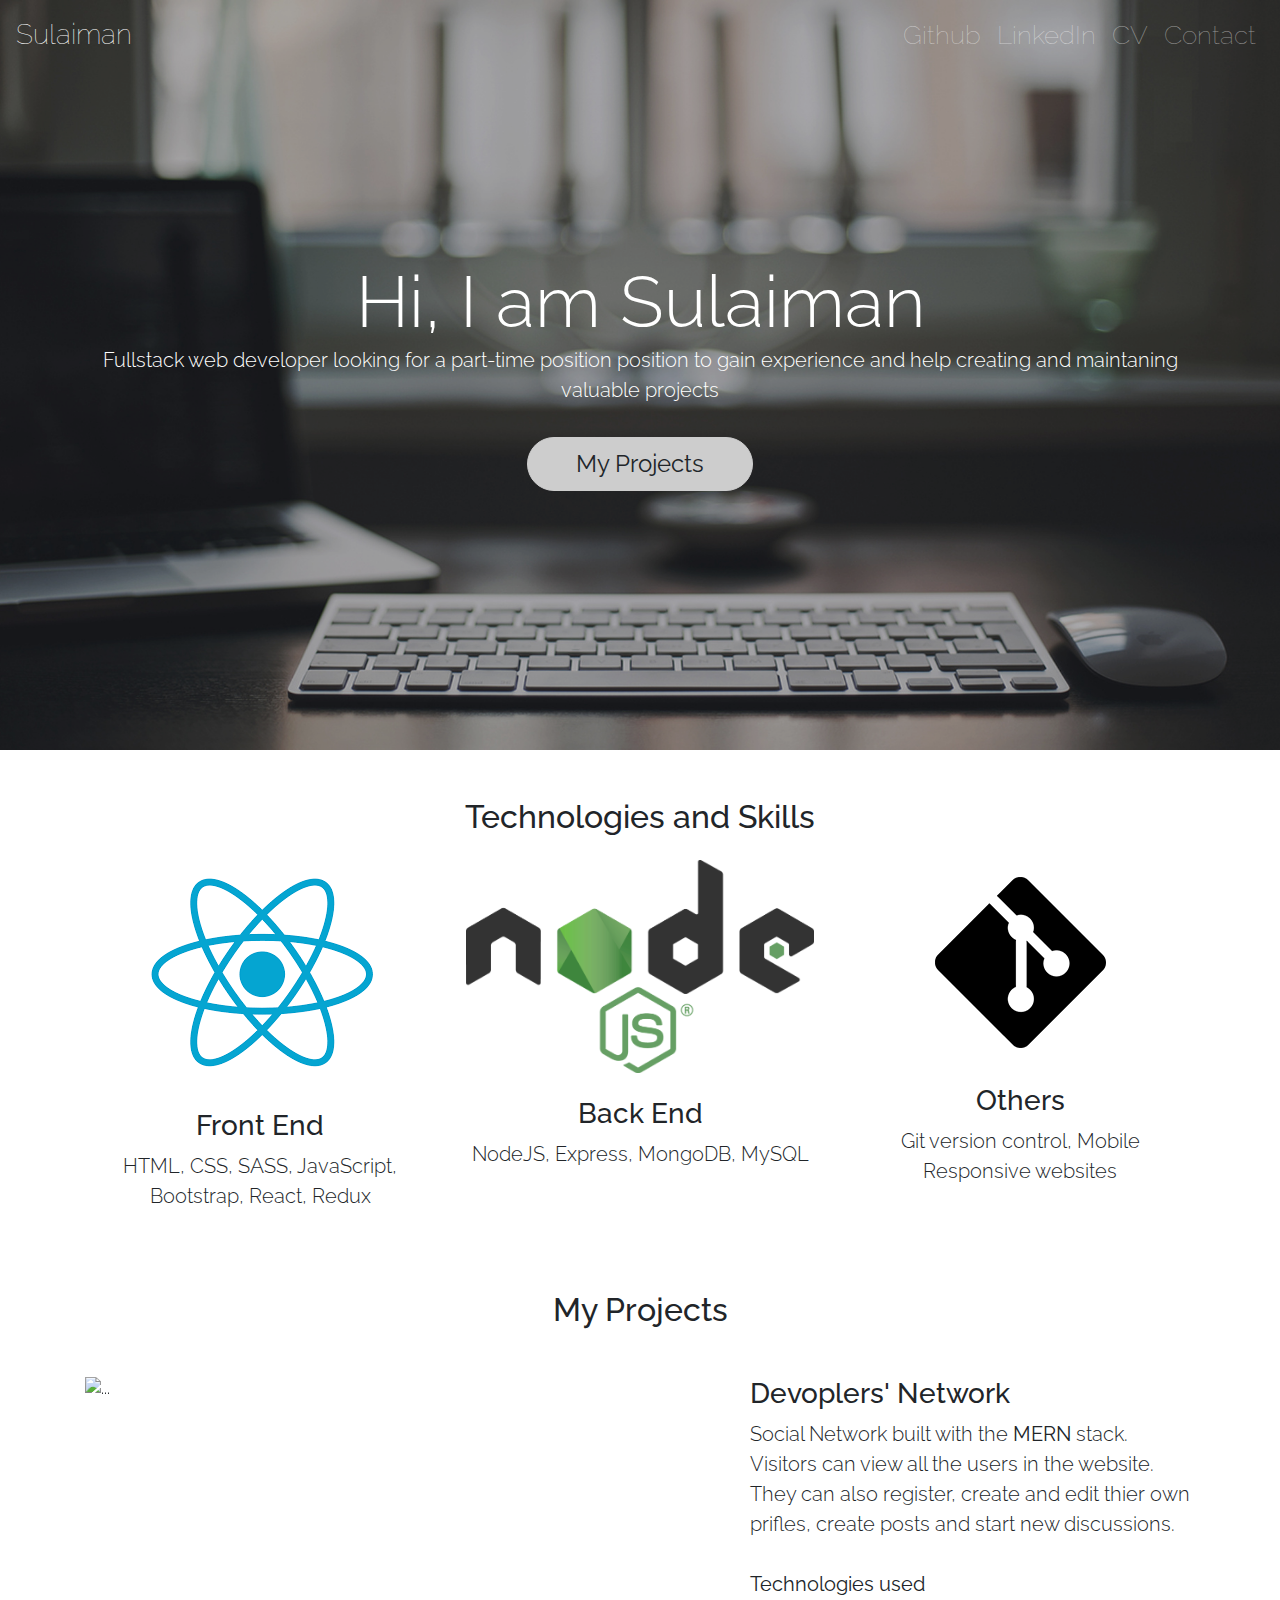
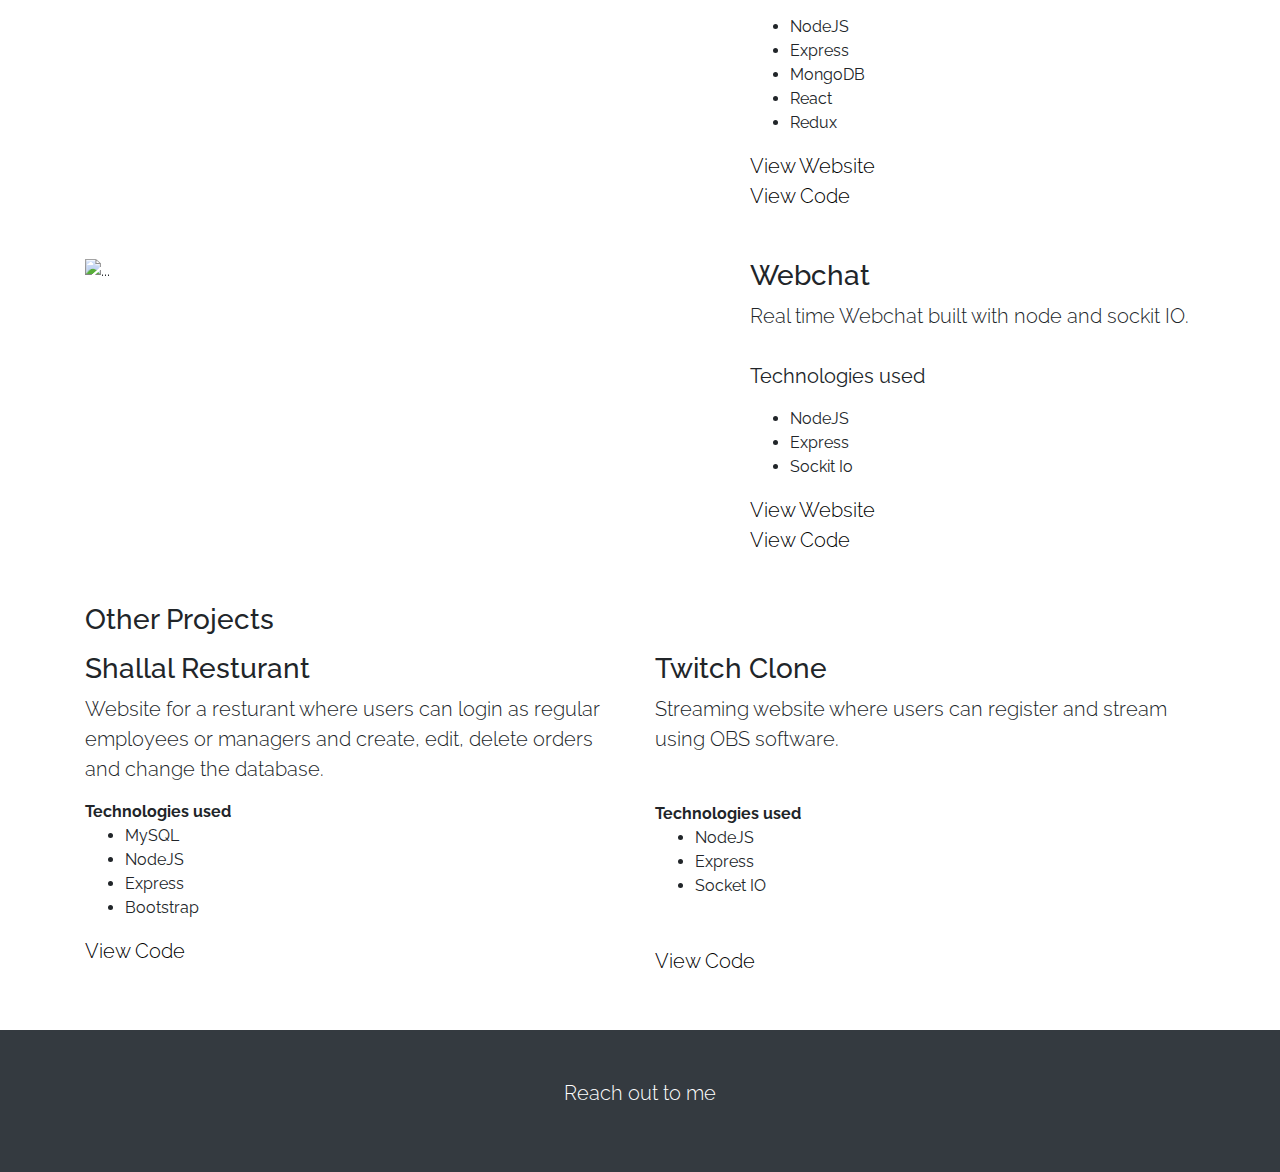
==== index.html @ b077a214 "Initial Commit" ====
<!DOCTYPE html>
<html lang="en">
<head>
    <meta charset="UTF-8">
    <meta name="viewport" content="width=device-width, initial-scale=1.0">
    <meta http-equiv="X-UA-Compatible" content="ie=edge">
    
    <link rel="stylesheet" href="https://use.fontawesome.com/releases/v5.0.13/css/all.css" integrity="sha384-DNOHZ68U8hZfKXOrtjWvjxusGo9WQnrNx2sqG0tfsghAvtVlRW3tvkXWZh58N9jp" crossorigin="anonymous">
    <link href="https://fonts.googleapis.com/css?family=Raleway:100,300,500,700" rel="stylesheet">
    <link href="https://fonts.googleapis.com/css?family=Questrial" rel="stylesheet">
    <link rel="stylesheet" href="css/bundle.css">
    <title>Sulaiman Portfolio</title>
</head>
<body>


    <div class="nav navbar navbar-expand-md navbar-dark">
        <a href="#" class="navbar-brand">
            <h3 class="mb-0">Sulaiman</h3>
        </a>
        <button class="navbar-toggler" type="button" data-toggle="collapse" data-target="#mainNavBar" aria-expanded="false" aria-label="Toggle navigation" >
            <span class="navbar-toggler-icon"></span>
        </button>
        <div class="collapse navbar-collapse" id="mainNavBar">
            <ul class="navbar-nav ml-auto">
                <li class="nav-item">
                    <a href="https://github.com/ASoulPro" target="_blank" class="nav-link">Github</a>
                </li>
                <li class="nav-item">
                    <a href="" target="_blank" class="nav-link">LinkedIn</a>
                </li>
                <li class="nav-item">
                    <a href="#explore" target="_blank" class="nav-link">CV</a>
                </li>
                <li class="nav-item">
                    <a href="mailto:A.Soul@protonmail.com" target="_blank" class="nav-link">Contact</a>
                    <!-- <a href="mailto:ASoul@protonmail.com" email class="fas fa-envelope "></a> -->
                </li>
            </ul>
        </div>
    </div>

    <section id="showcase" class="d-flex justify-content-center align-items-center">
            <div id="overlay"></div>
            <div class="container text-center text-white" id="header">
                <h3 class="display-3 mb-0">Hi, I am Sulaiman</h3>
                <p class="lead">Fullstack web developer looking for a part-time position position to gain experience and help creating and maintaning valuable projects</p>
                <a href="#Projects" id="book" class="btn btn-lg btn-primary px-5 mt-3" data-toggle="modal" data-target="#bookingModal">My Projects</a>
            </div>
    </section>

    <section id="icons" >
        <div class="container text-center my-5">
            <h2>Technologies and Skills</h2>
            <div class="row">
                <div class=" col-md-4 p-3">
                    <img src="./images/icons/fe.jpg" alt="" class="img-fluid d-none d-md-inline mb-4">
                    <h3>Front End</h3>
                    <p class="lead">HTML, CSS, SASS, JavaScript, Bootstrap, React, Redux</p>
                </div>
                <div class=" col-md-4 p-3">
                    <img src="./images/icons/node_js.png" alt="" class="img-fluid d-none d-md-inline mb-4">
                    <h3>Back End</h3>
                    <p class="lead">NodeJS, Express, MongoDB, MySQL</p>
                </div>
                <div class=" col-md-4 p-3">
                    <img src="./images/icons/other.png" alt="" class="img-fluid d-none d-md-inline mb-4">
                    <h3>Others</h3>
                    <p class="lead">Git version control, Mobile Responsive websites
                    </p>
                </div>
            </div>
        </div>
    </section>

    
        <section>
            <div class="container my-5">
                  <h2 id ="Projects" class="text-center my-5">My Projects</h2>
                    <div class="row">
                    <div class="col-lg-7 mb-3">
                        <div id="P1" class="carousel slide" data-ride="carousel">
                            <div class="carousel-inner">
                                <div class="carousel-item active">
                                <img src="./images/slider/1.png" class="d-block w-100" alt="...">
                                </div>
                                <div class="carousel-item">
                                <img src="./images/slider/11.png" class="d-block w-100" alt="...">
                                </div>
                                <div class="carousel-item">
                                <img src="./images/slider/111.png" class="d-block w-100" alt="...">
                                </div>
                        
                            </div>
                            <a class="carousel-control-prev" href="#P1" role="button" data-slide="prev">
                                <span class="carousel-control-prev-icon" aria-hidden="true"></span>
                                <span class="sr-only">Previous</span>
                            </a>
                            <a class="carousel-control-next" href="#P1" role="button" data-slide="next">
                                <span class="carousel-control-next-icon" aria-hidden="true"></span>
                                <span class="sr-only">Next</span>
                            </a>
                        </div>
                    </div>
                    <div class="col-lg-5">
                        <h3>Devoplers' Network</h3>
                        <p class="lead">Social Network built with the <strong>MERN</strong> stack.<br/>
                            Visitors can view all the users in the website. <br/> 
                            They can also register, create and edit thier own prifles, create posts
                            and start new discussions.
                            <br/>
                            <br/>
                            <strong>Technologies used</strong>
                            <ul>
                                <li>NodeJS</li>
                                <li>Express</li>
                                <li>MongoDB</li>
                                <li>React</li>
                                <li>Redux</li>
                            </ul>

                        </p>
                        <a class="text-secondary lead" href="https://thawing-sierra-23068.herokuapp.com">View Website <i class="fas fa-external-link-alt"></i></a><br/>
                        <a class="text-secondary lead" href="https://github.com/ASoulPro/DevNetwork">View Code <i class="fab fa-github"></i></a>
                    </div>
                </div>
            </div>
        </section>

        <section>
            <div class="container my-5">
                    <div class="row">
                    <div class="col-lg-7 mb-3">
                        <div id="P2" class="carousel slide" data-ride="carousel">
                            <div class="carousel-inner">
                                <div class="carousel-item active">
                                <img src="./images/slider/2.png" class="d-block w-100" alt="...">
                                </div>
                                <div class="carousel-item">
                                <img src="./images/slider/22.png" class="d-block w-100" alt="...">
                                </div>
                                <div class="carousel-item">
                                <img src="./images/slider/222.png" class="d-block w-100" alt="...">
                                </div>
                            </div>
                            <a class="carousel-control-prev" href="#P2" role="button" data-slide="prev">
                                <span class="carousel-control-prev-icon" aria-hidden="true"></span>
                                <span class="sr-only">Previous</span>
                            </a>
                            <a class="carousel-control-next" href="#P2" role="button" data-slide="next">
                                <span class="carousel-control-next-icon" aria-hidden="true"></span>
                                <span class="sr-only">Next</span>
                            </a>
                        </div>
                    </div>
                    <div class="col-lg-5">
                        <h3>Webchat</h3>
                        <p class="lead">Real time Webchat built with node and sockit IO.
                            <br/>
                            <br/>
                            <strong>Technologies used</strong>
                            <ul>
                                <li>NodeJS</li>
                                <li>Express</li>
                                <li>Sockit Io</li>
                            </ul>

                        </p>
                        <a class="text-secondary lead" href="https://asoul-node-chat-app.herokuapp.com">View Website <i class="fas fa-external-link-alt"></i></a><br/>
                        <a class="text-secondary lead" href="https://github.com/ASoulPro/node-chat-app">View Code <i class="fab fa-github"></i></a>                    </div>
                </div>
            </div>
        </section>

        <section>
            <div class="container my-5">
                <h3 class="my-3">Other Projects</h3>

                    <div class="row ">
                    <div class="col-lg-6 mb-3">
                        <h3>Shallal Resturant</h3>
                        <p class="lead"> Website for a resturant where users can login as regular employees or managers and create, edit, delete orders and change the database.<br/>
                    </p>
                    <div>
                        <strong>Technologies used</strong>
                     <ul>
                     <li>MySQL</li>
                     <li>NodeJS</li>
                     <li>Express</li>
                     <li>Bootstrap</li>
                     
                     
                 </ul>
                 </div>
                        <a class="text-secondary lead" href="https://github.com/ASoulPro/Shallal">View Code <i class="fab fa-github"></i></a>                    
                        
                    </div>
                    
                    <div class="col-lg-6">
                        <h3>Twitch Clone</h3>
                        <p class="lead">Streaming website where users can register and stream  using OBS software.
                        </p>
                        <div class="my-5">
                            <strong>Technologies used</strong>
                     <ul>

                         <li>NodeJS</li>
                         <li>Express</li>
                         <li>Socket IO</li>
                         
                         
                     </ul>
                     </div>
                     <a class="text-secondary lead" href="https://github.com/ASoulPro/TwitchClone">View Code <i class="fab fa-github"></i></a>                    </div>
                     </div>
                        
                </div>
            </div>
        </section>



        <section id="newsletter" class="bg-dark">
            <div class="container text-white text-center py-5">
                <p class="lead">Reach out to me</p>
                <a href="mailto:A.Soul@protonmail.com" email class="fas fa-envelope fa-3x"></a>
            </div>
        </section>

        <script src="https://code.jquery.com/jquery-3.4.1.slim.min.js" integrity="sha384-J6qa4849blE2+poT4WnyKhv5vZF5SrPo0iEjwBvKU7imGFAV0wwj1yYfoRSJoZ+n" crossorigin="anonymous"></script>
        <script src="https://cdn.jsdelivr.net/npm/popper.js@1.16.0/dist/umd/popper.min.js" integrity="sha384-Q6E9RHvbIyZFJoft+2mJbHaEWldlvI9IOYy5n3zV9zzTtmI3UksdQRVvoxMfooAo" crossorigin="anonymous"></script>
        <script src="https://stackpath.bootstrapcdn.com/bootstrap/4.4.1/js/bootstrap.min.js" integrity="sha384-wfSDF2E50Y2D1uUdj0O3uMBJnjuUD4Ih7YwaYd1iqfktj0Uod8GCExl3Og8ifwB6" crossorigin="anonymous"></script>
</body>
</html>
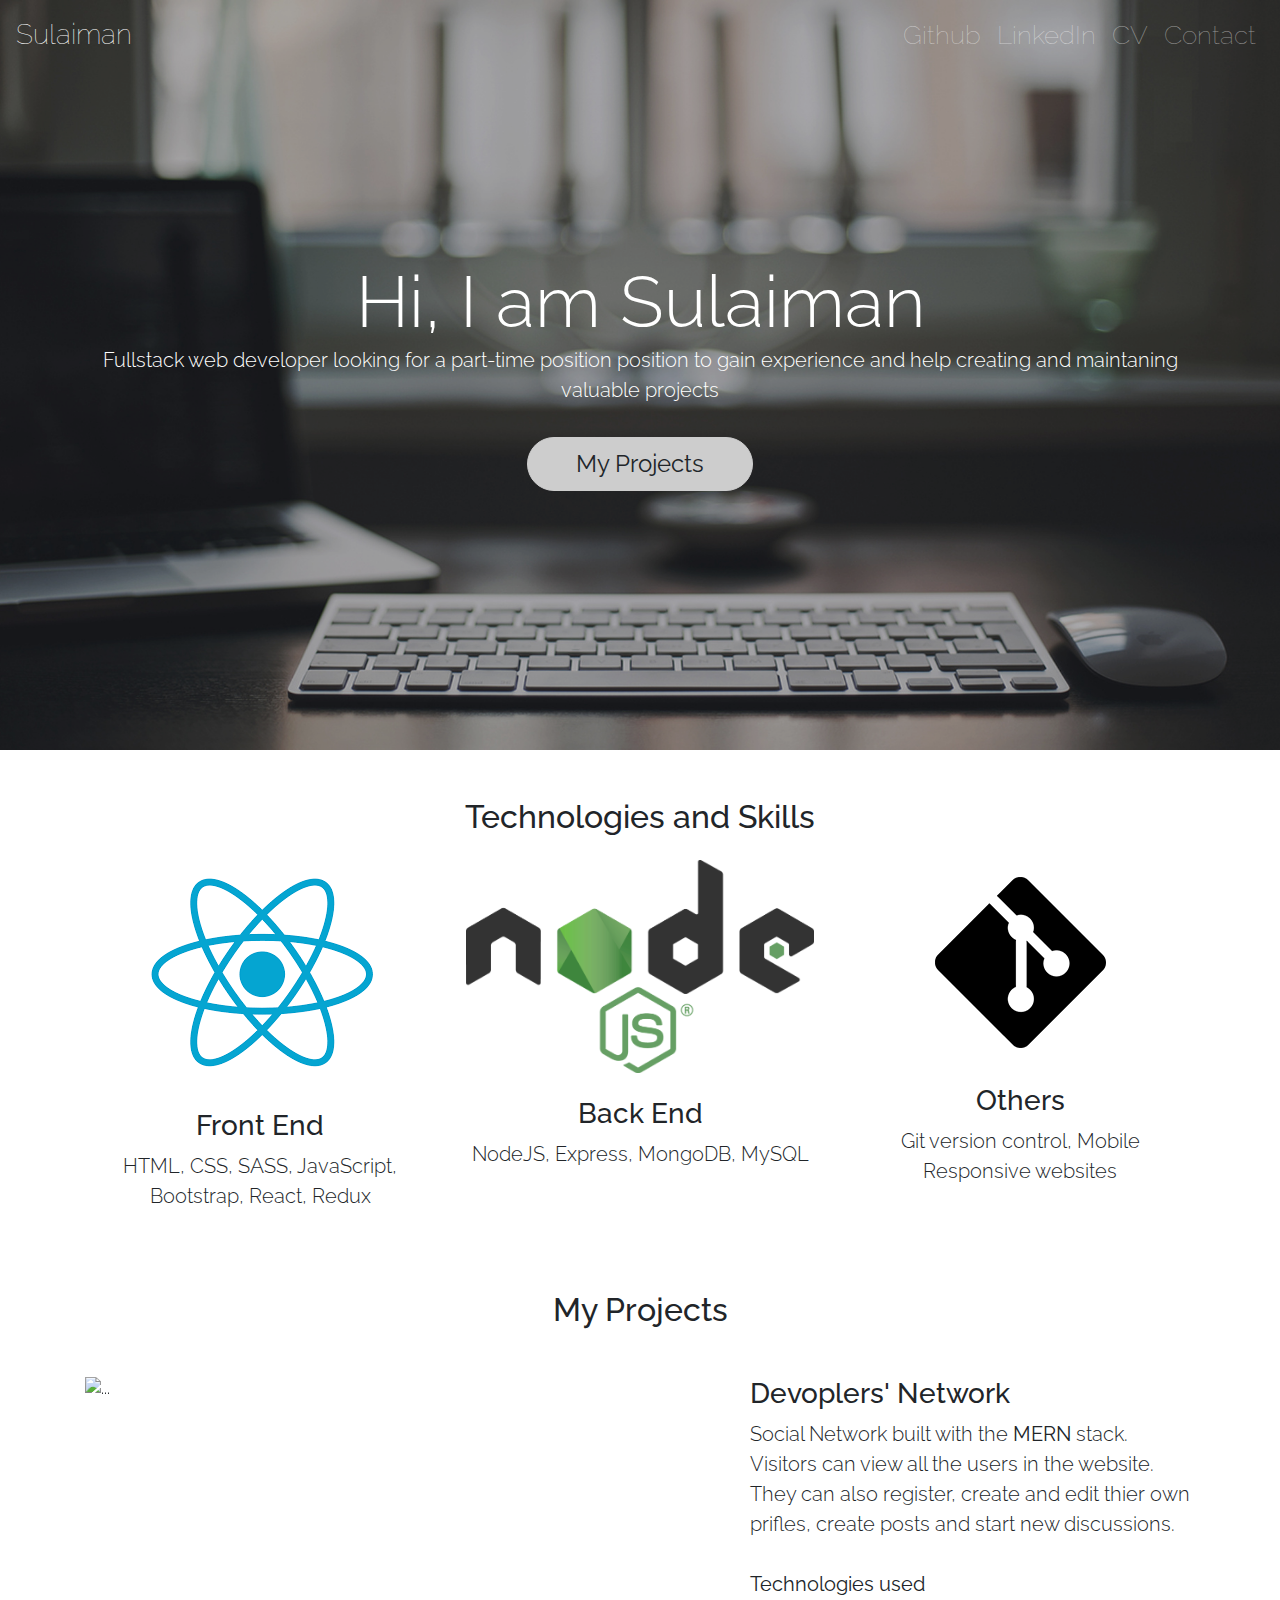
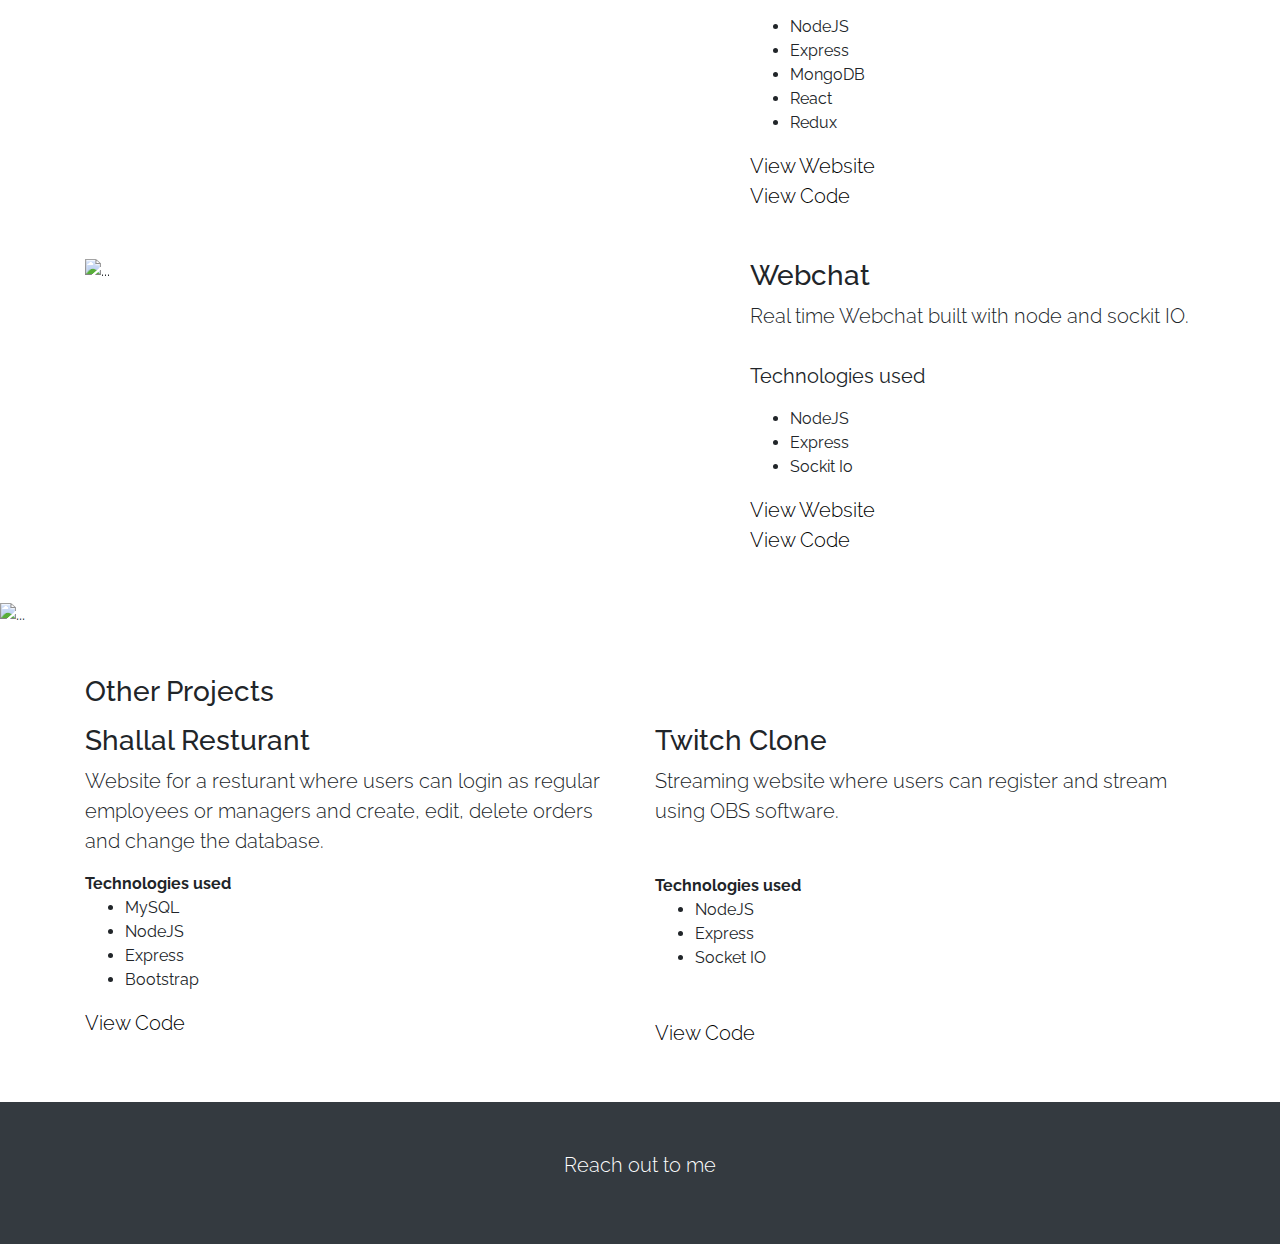
==== commit b19e568f: "test" ====
--- a/index.html
+++ b/index.html
@@ -171,7 +171,7 @@
                 </div>
             </div>
         </section>
-
+        <img src="./images/slider/1.png" class="d-block w-100" alt="...">
         <section>
             <div class="container my-5">
                 <h3 class="my-3">Other Projects</h3>
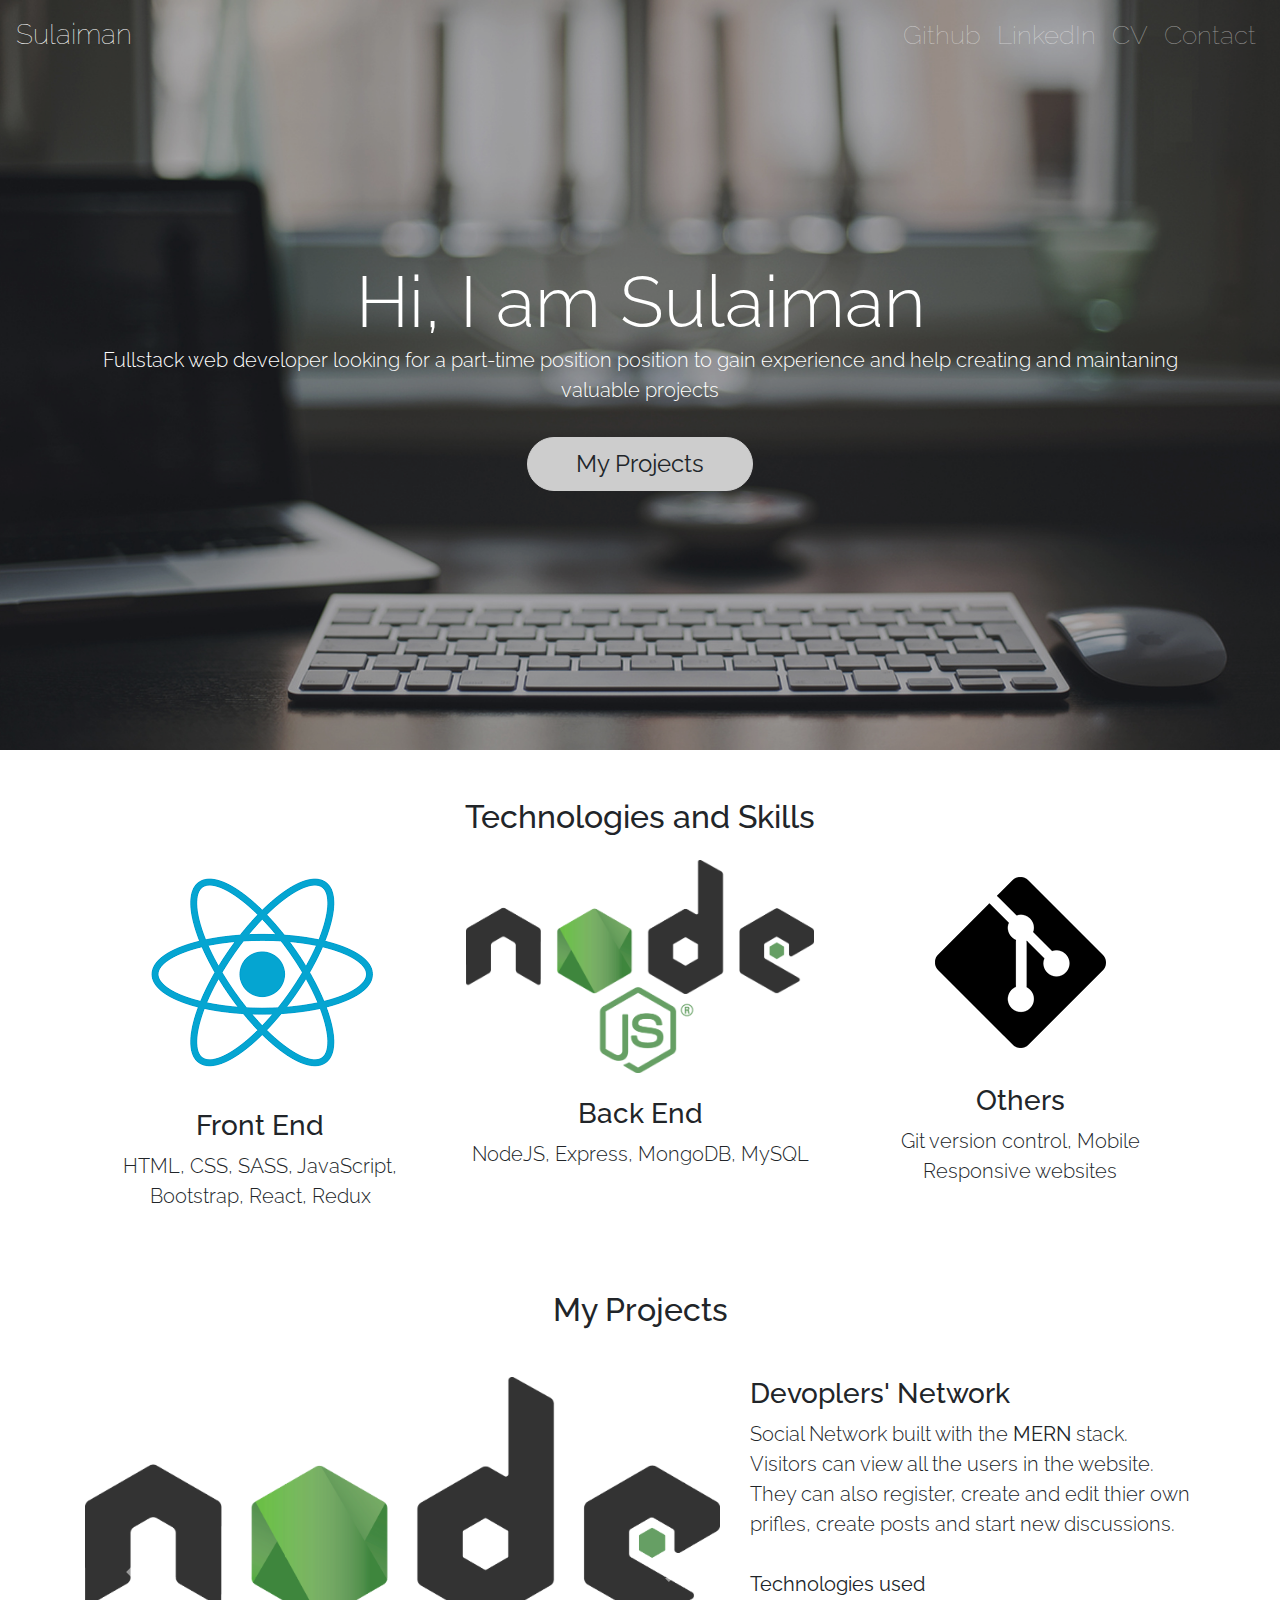
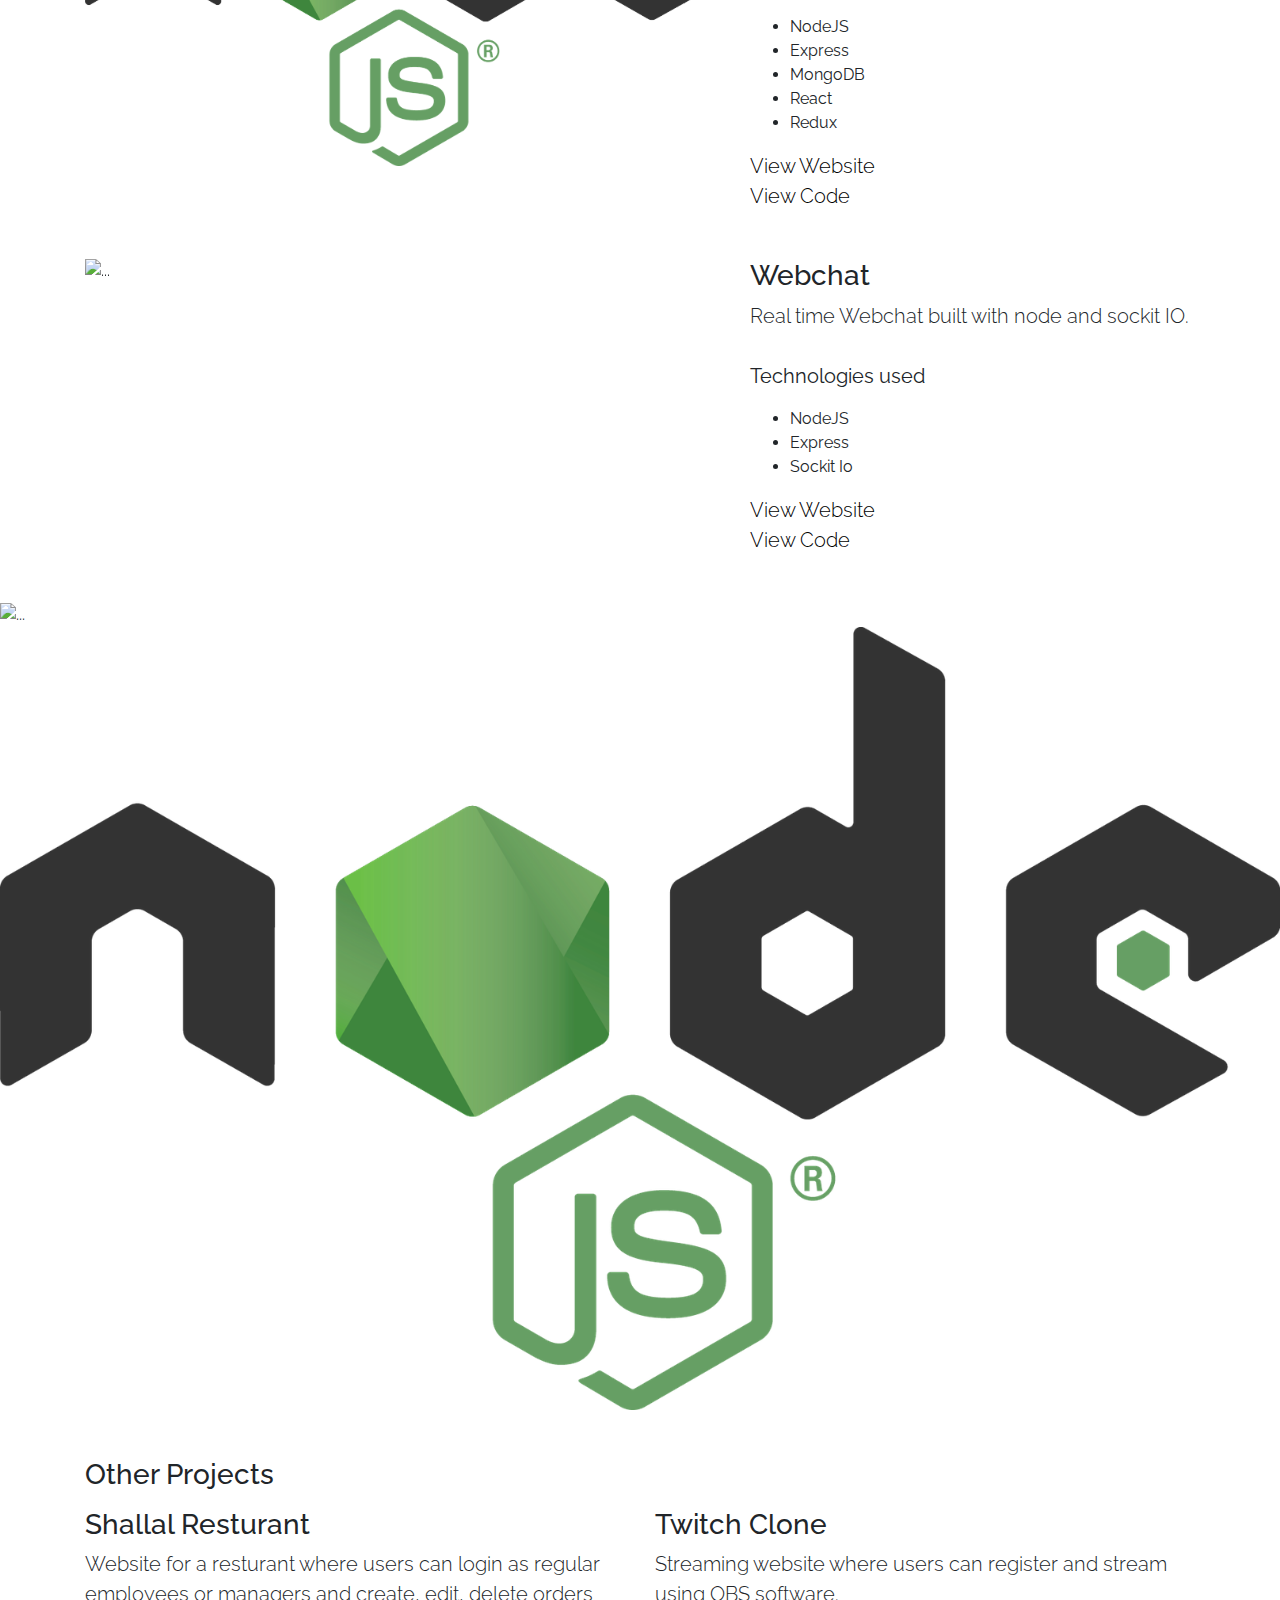
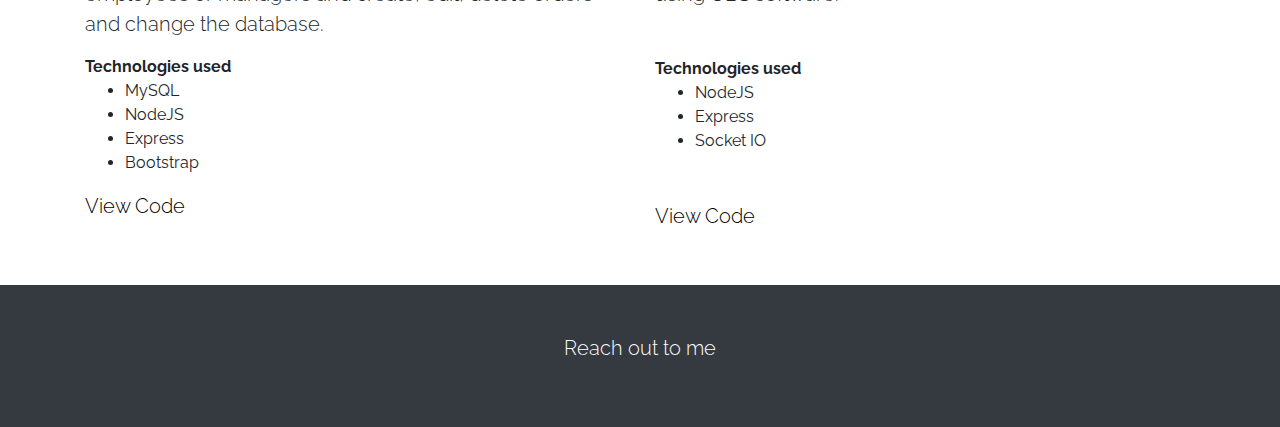
==== commit 2a46f733: "test" ====
--- a/index.html
+++ b/index.html
@@ -82,7 +82,7 @@
                         <div id="P1" class="carousel slide" data-ride="carousel">
                             <div class="carousel-inner">
                                 <div class="carousel-item active">
-                                <img src="./images/slider/1.png" class="d-block w-100" alt="...">
+                                <img src="./images/icons/node_js.png" class="d-block w-100" alt="...">
                                 </div>
                                 <div class="carousel-item">
                                 <img src="./images/slider/11.png" class="d-block w-100" alt="...">
@@ -172,6 +172,7 @@
             </div>
         </section>
         <img src="./images/slider/1.png" class="d-block w-100" alt="...">
+        <img src="./images/icons/node_js.png" class="d-block w-100" alt="...">
         <section>
             <div class="container my-5">
                 <h3 class="my-3">Other Projects</h3>
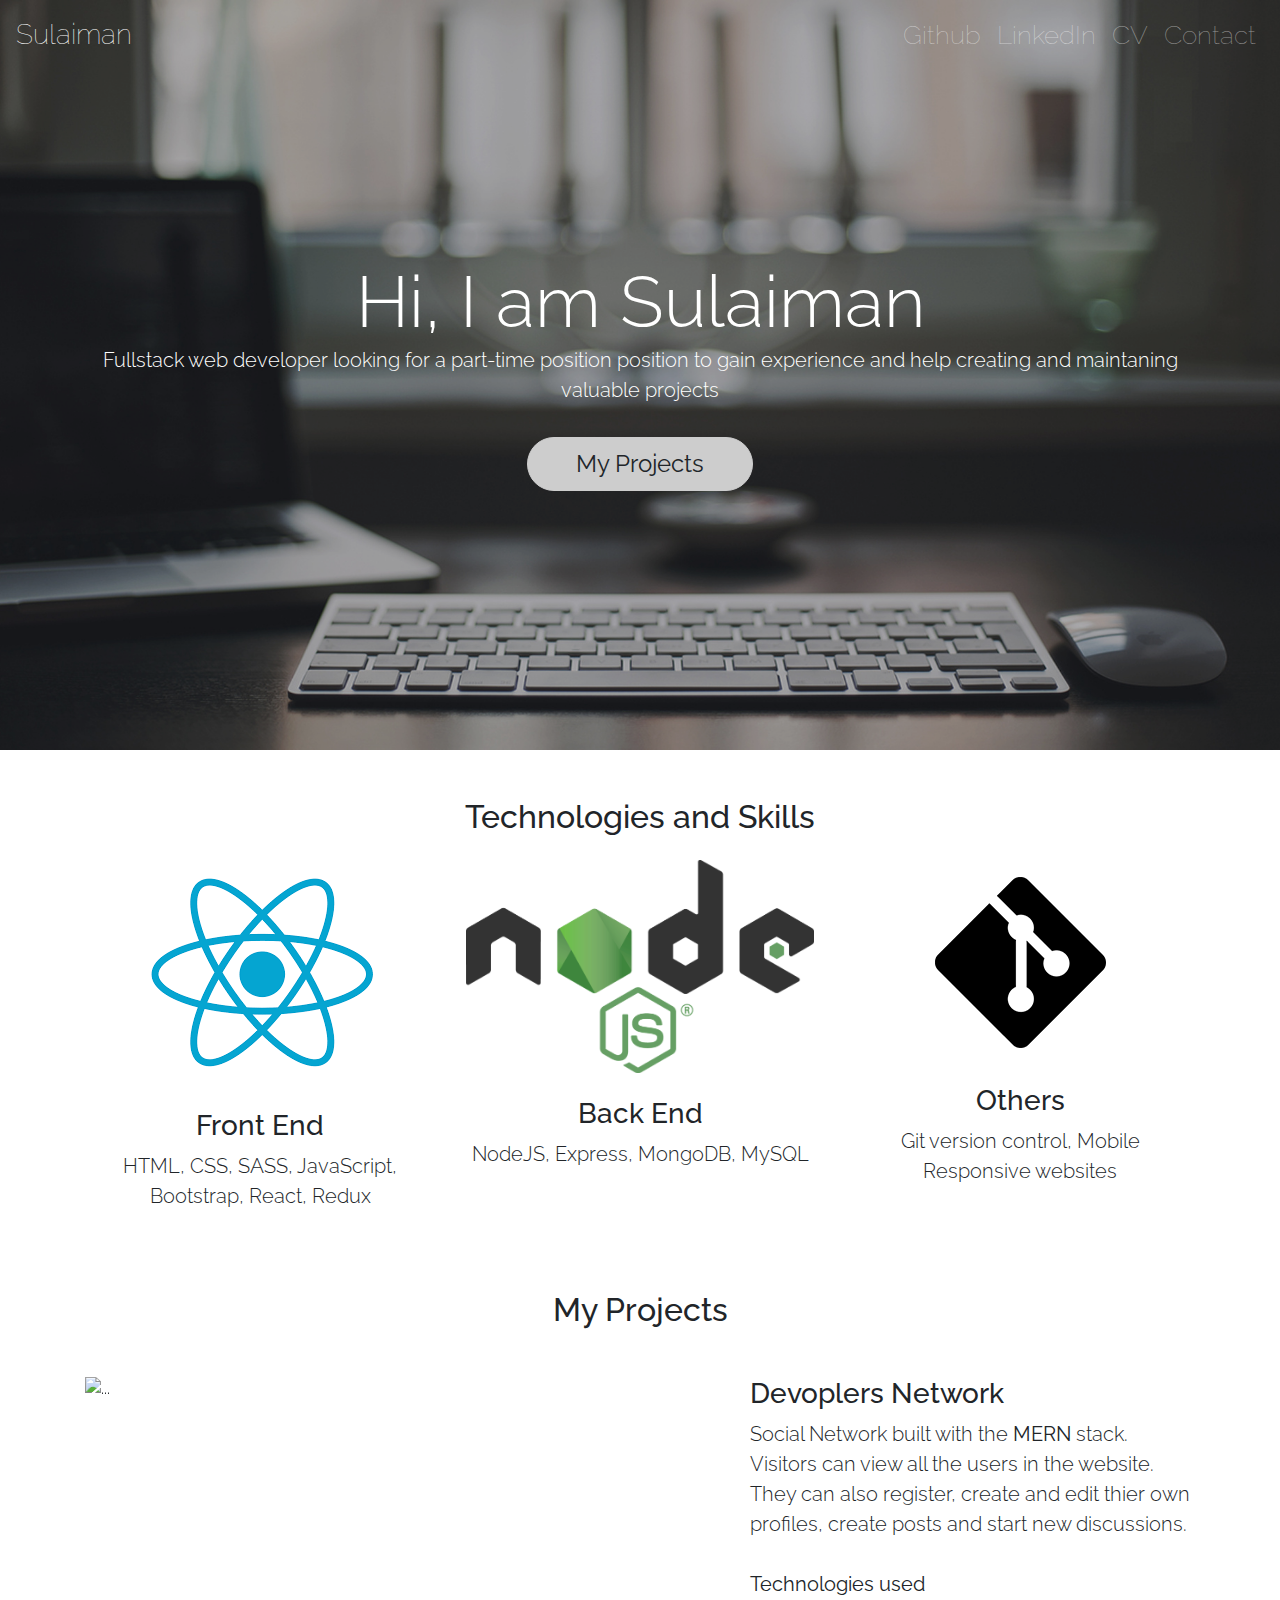
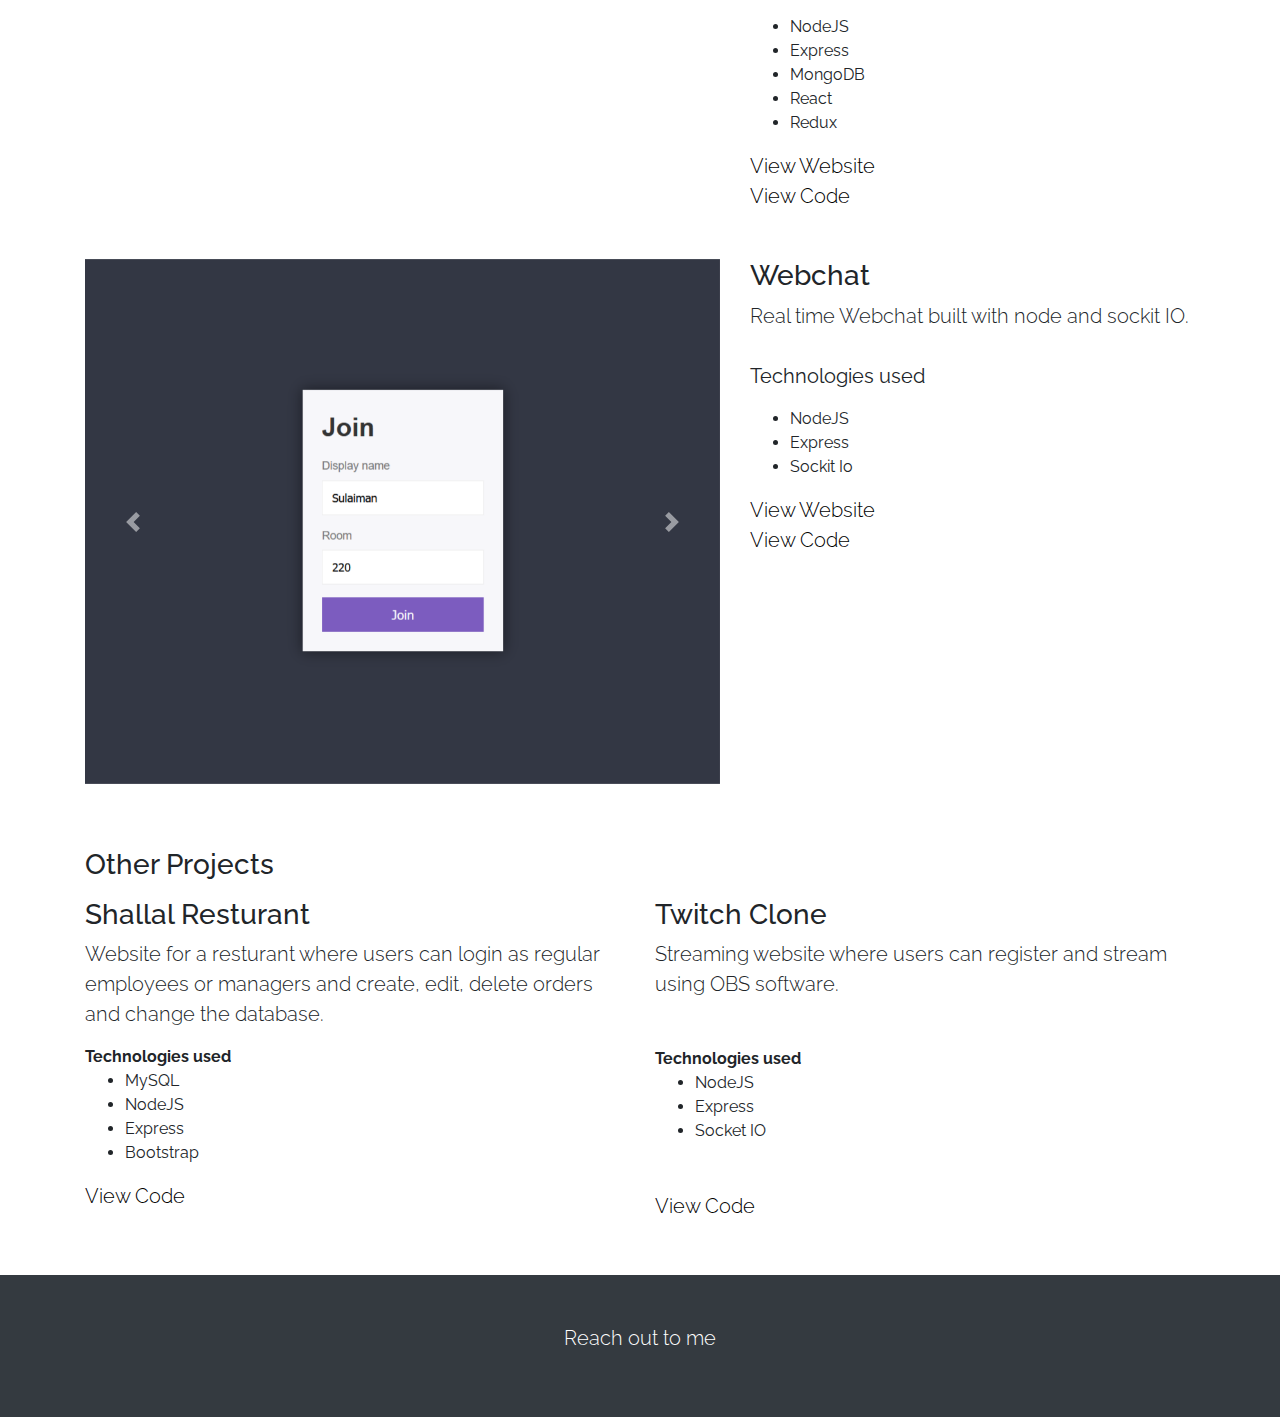
==== commit 6aeecd16: "minor fix" ====
--- a/index.html
+++ b/index.html
@@ -82,13 +82,13 @@
                         <div id="P1" class="carousel slide" data-ride="carousel">
                             <div class="carousel-inner">
                                 <div class="carousel-item active">
-                                <img src="./images/icons/node_js.png" class="d-block w-100" alt="...">
-                                </div>
-                                <div class="carousel-item">
-                                <img src="./images/slider/11.png" class="d-block w-100" alt="...">
-                                </div>
-                                <div class="carousel-item">
-                                <img src="./images/slider/111.png" class="d-block w-100" alt="...">
+                                <img src="./images/icons/node_js.PNG" class="d-block w-100" alt="...">
+                                </div>
+                                <div class="carousel-item">
+                                <img src="./images/slider/11.PNG" class="d-block w-100" alt="...">
+                                </div>
+                                <div class="carousel-item">
+                                <img src="./images/slider/111.PNG" class="d-block w-100" alt="...">
                                 </div>
                         
                             </div>
@@ -103,10 +103,10 @@
                         </div>
                     </div>
                     <div class="col-lg-5">
-                        <h3>Devoplers' Network</h3>
+                        <h3>Devoplers Network</h3>
                         <p class="lead">Social Network built with the <strong>MERN</strong> stack.<br/>
                             Visitors can view all the users in the website. <br/> 
-                            They can also register, create and edit thier own prifles, create posts
+                            They can also register, create and edit thier own profiles, create posts
                             and start new discussions.
                             <br/>
                             <br/>
@@ -134,13 +134,13 @@
                         <div id="P2" class="carousel slide" data-ride="carousel">
                             <div class="carousel-inner">
                                 <div class="carousel-item active">
-                                <img src="./images/slider/2.png" class="d-block w-100" alt="...">
-                                </div>
-                                <div class="carousel-item">
-                                <img src="./images/slider/22.png" class="d-block w-100" alt="...">
-                                </div>
-                                <div class="carousel-item">
-                                <img src="./images/slider/222.png" class="d-block w-100" alt="...">
+                                <img src="./images/slider/2.PNG" class="d-block w-100" alt="...">
+                                </div>
+                                <div class="carousel-item">
+                                <img src="./images/slider/22.PNG" class="d-block w-100" alt="...">
+                                </div>
+                                <div class="carousel-item">
+                                <img src="./images/slider/222.PNG" class="d-block w-100" alt="...">
                                 </div>
                             </div>
                             <a class="carousel-control-prev" href="#P2" role="button" data-slide="prev">
@@ -171,8 +171,6 @@
                 </div>
             </div>
         </section>
-        <img src="./images/slider/1.png" class="d-block w-100" alt="...">
-        <img src="./images/icons/node_js.png" class="d-block w-100" alt="...">
         <section>
             <div class="container my-5">
                 <h3 class="my-3">Other Projects</h3>
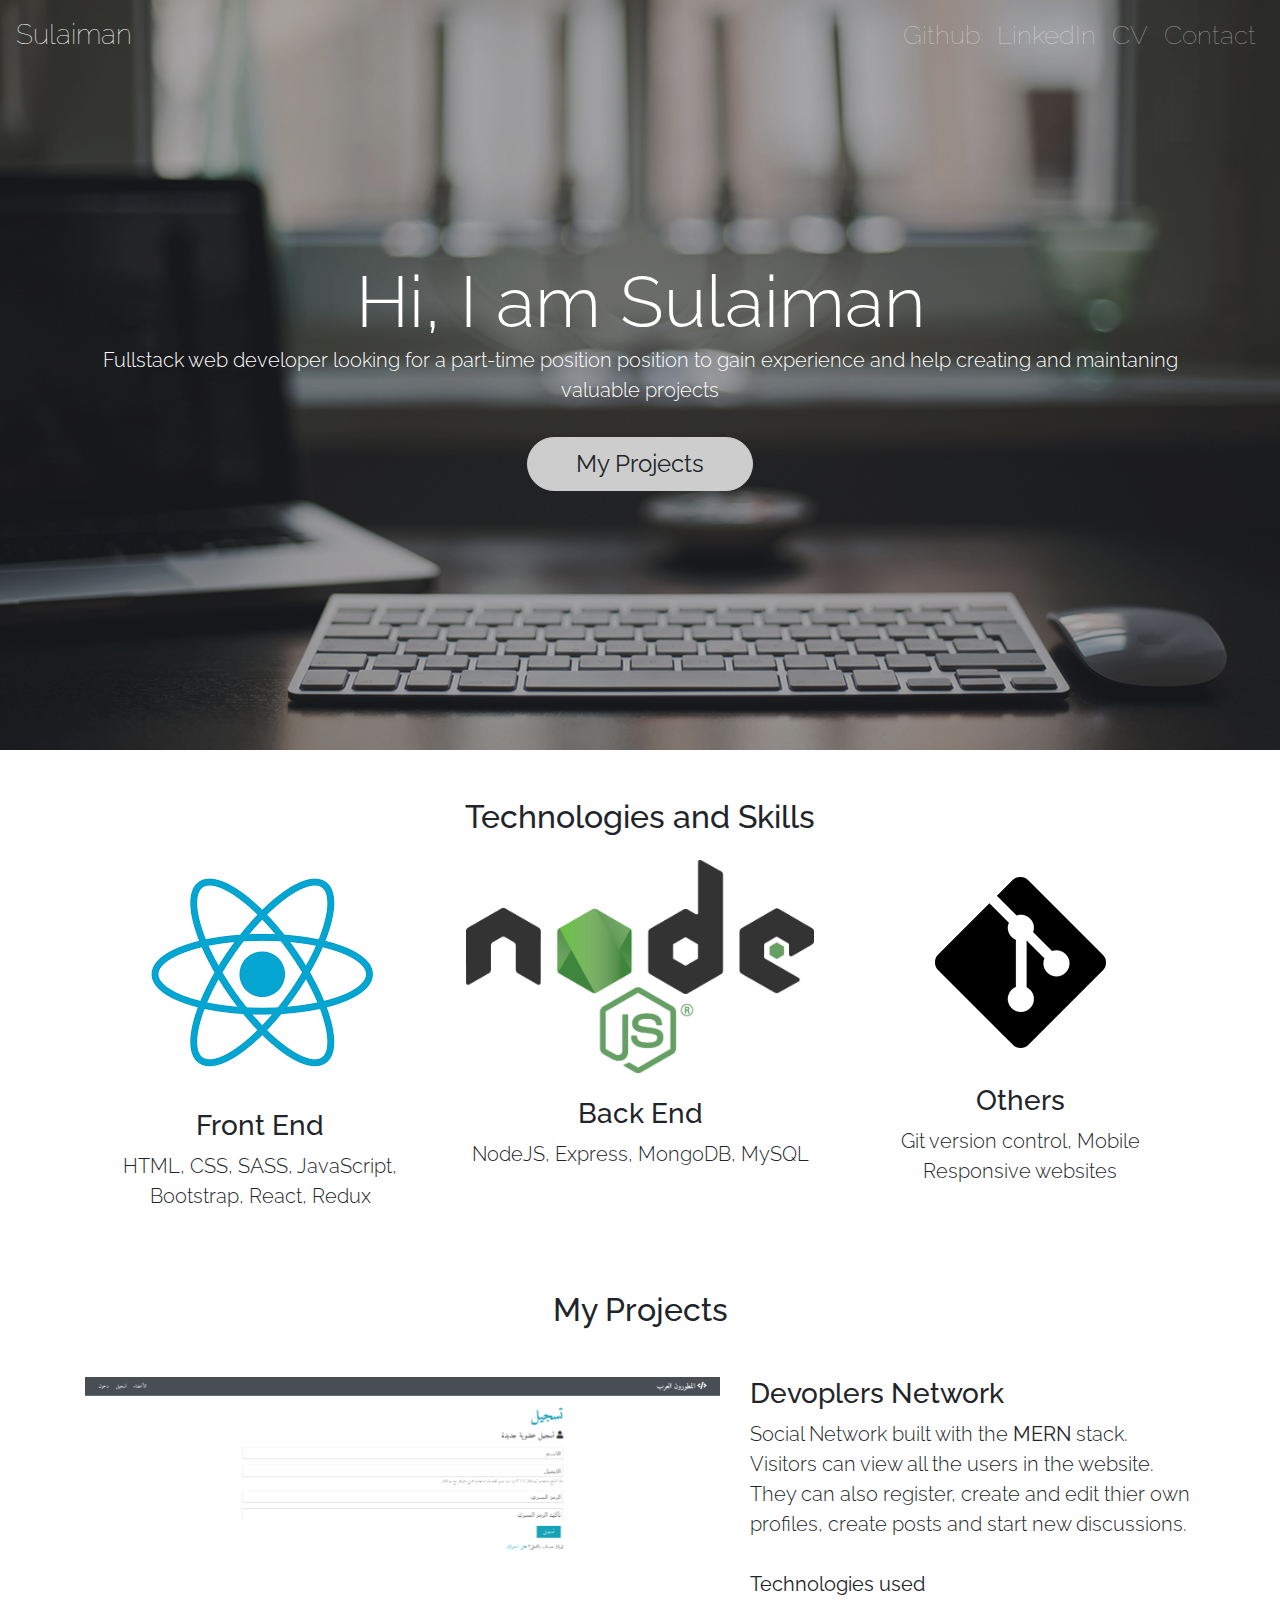
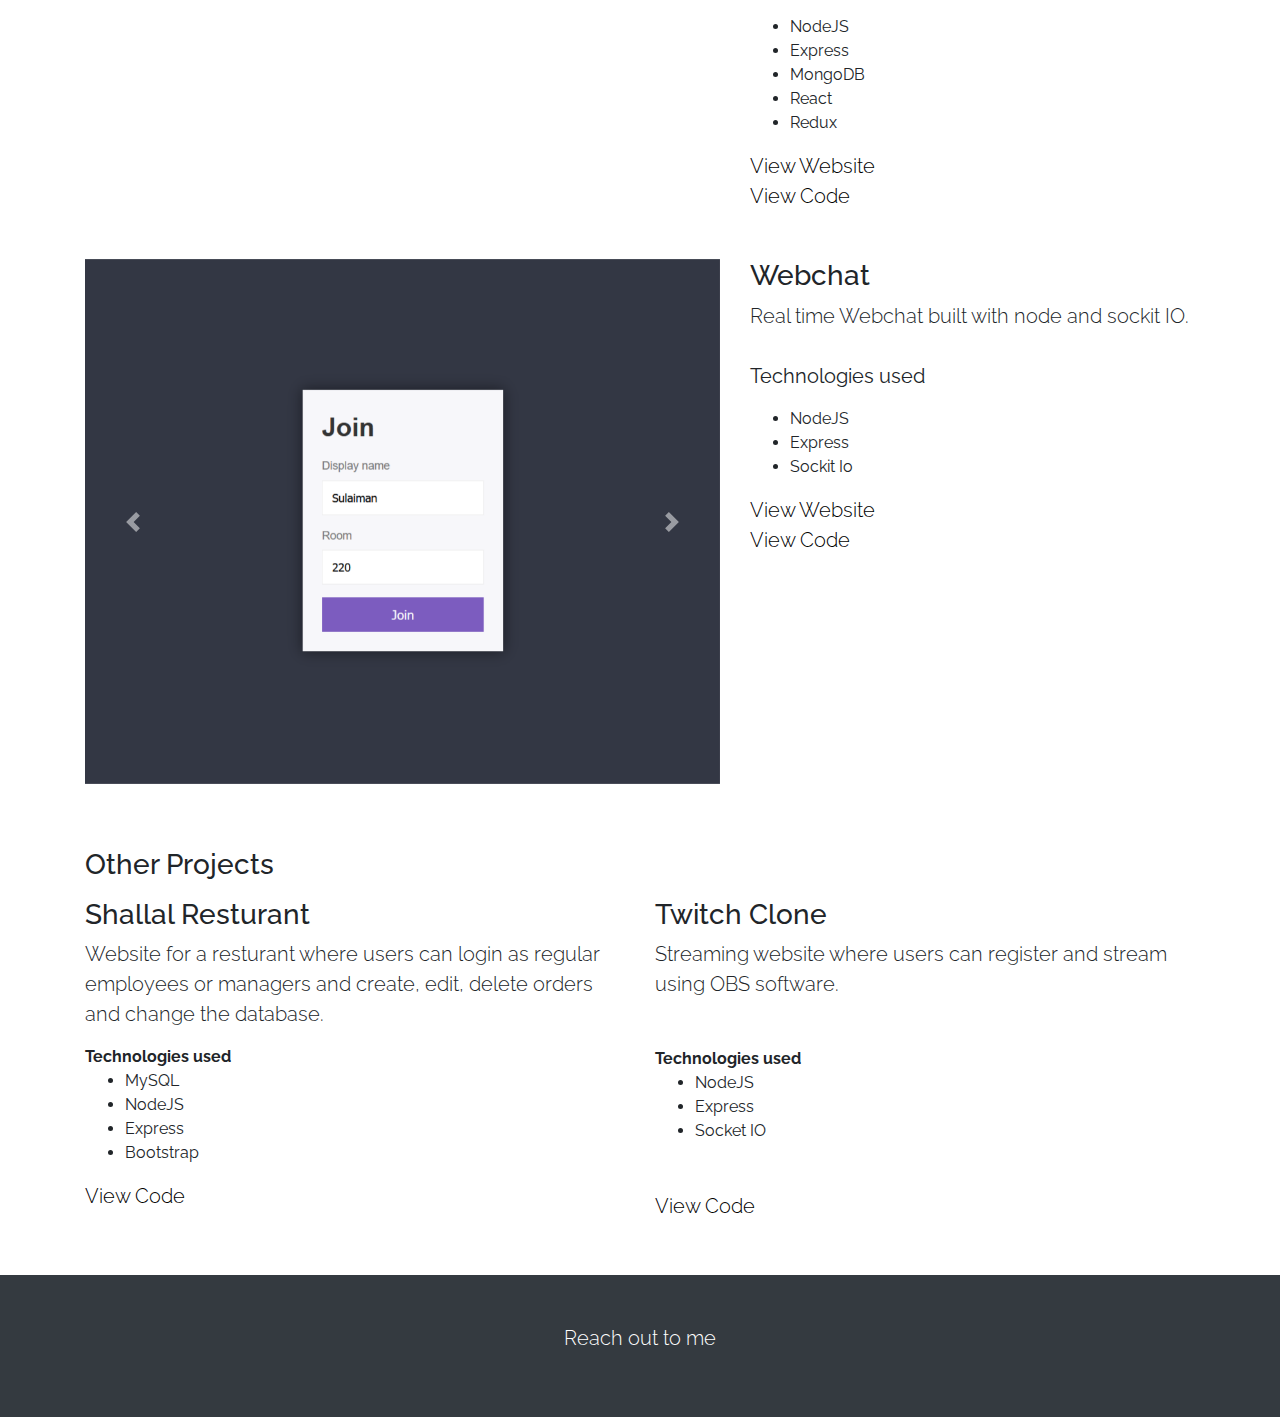
==== commit 4bd0f28c: "minor fix" ====
--- a/index.html
+++ b/index.html
@@ -82,7 +82,7 @@
                         <div id="P1" class="carousel slide" data-ride="carousel">
                             <div class="carousel-inner">
                                 <div class="carousel-item active">
-                                <img src="./images/icons/node_js.PNG" class="d-block w-100" alt="...">
+                                <img src="./images/slider/11.PNG" class="d-block w-100" alt="...">
                                 </div>
                                 <div class="carousel-item">
                                 <img src="./images/slider/11.PNG" class="d-block w-100" alt="...">
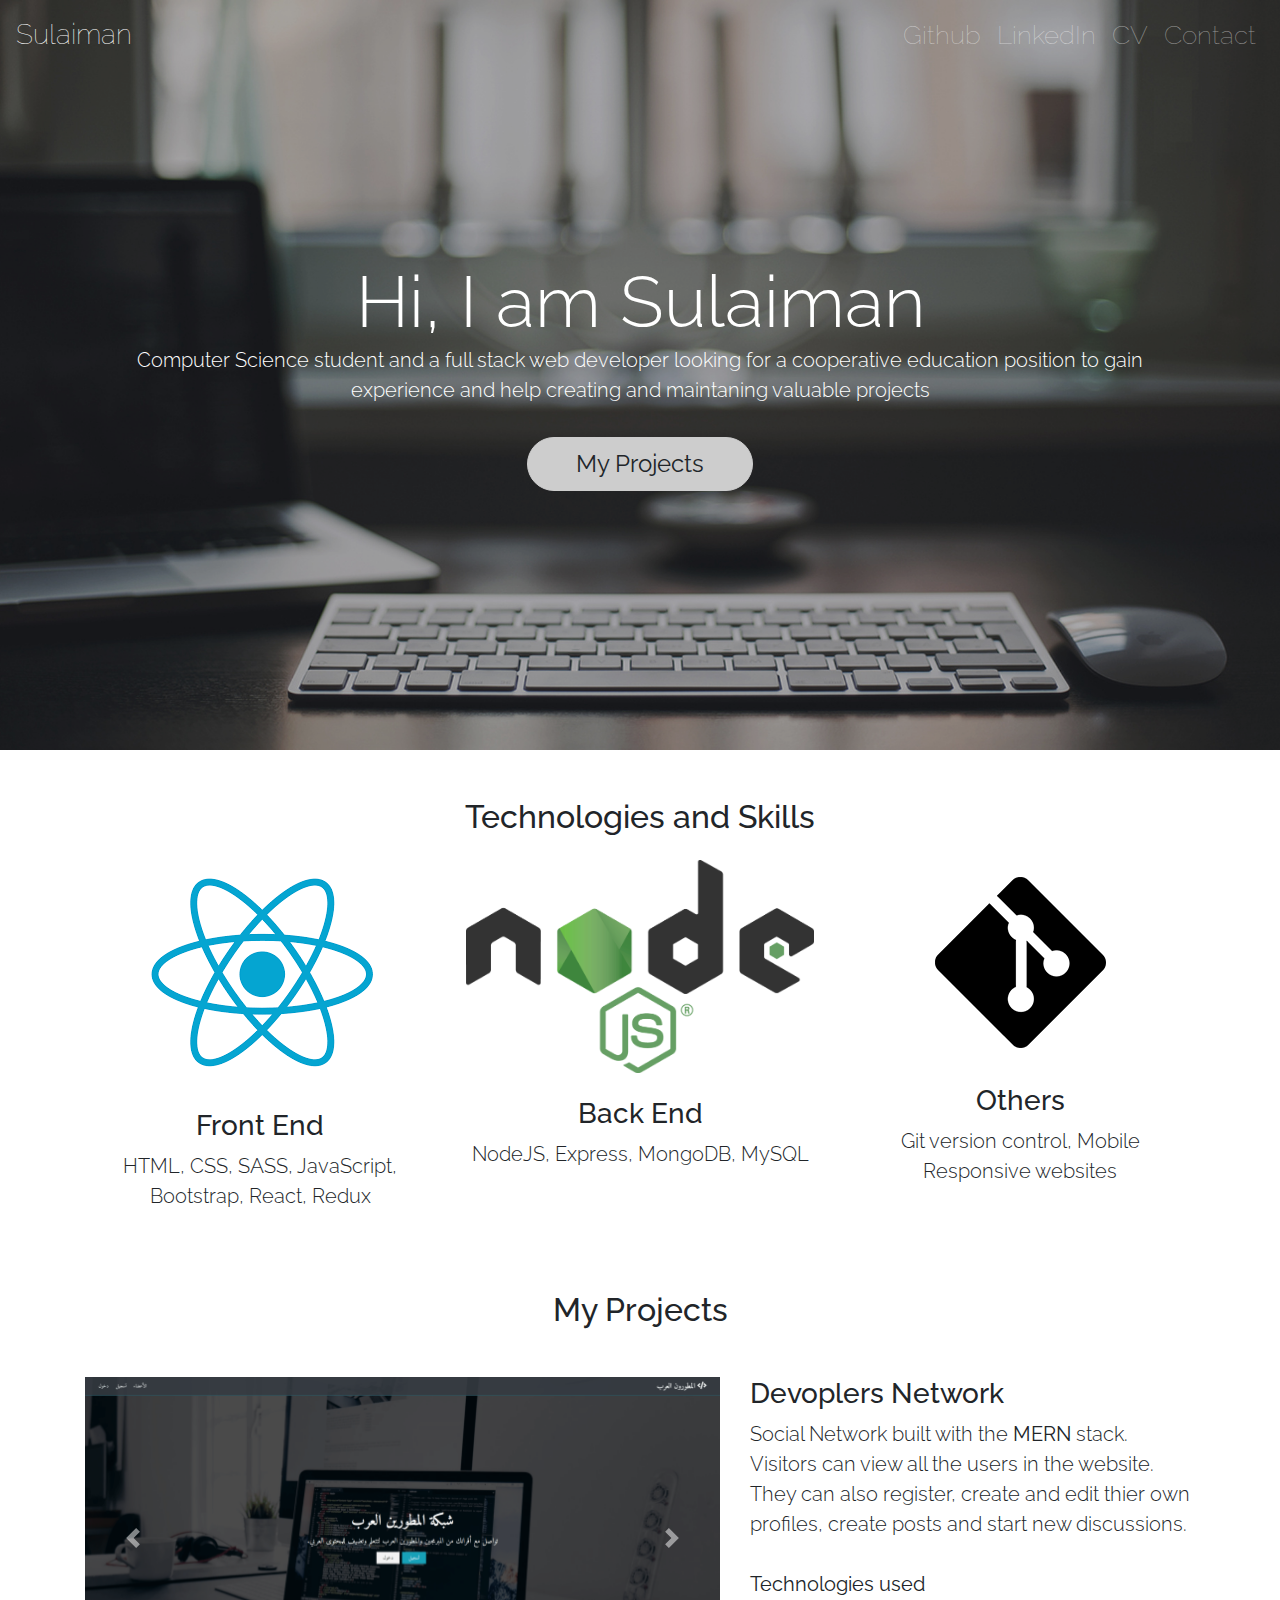
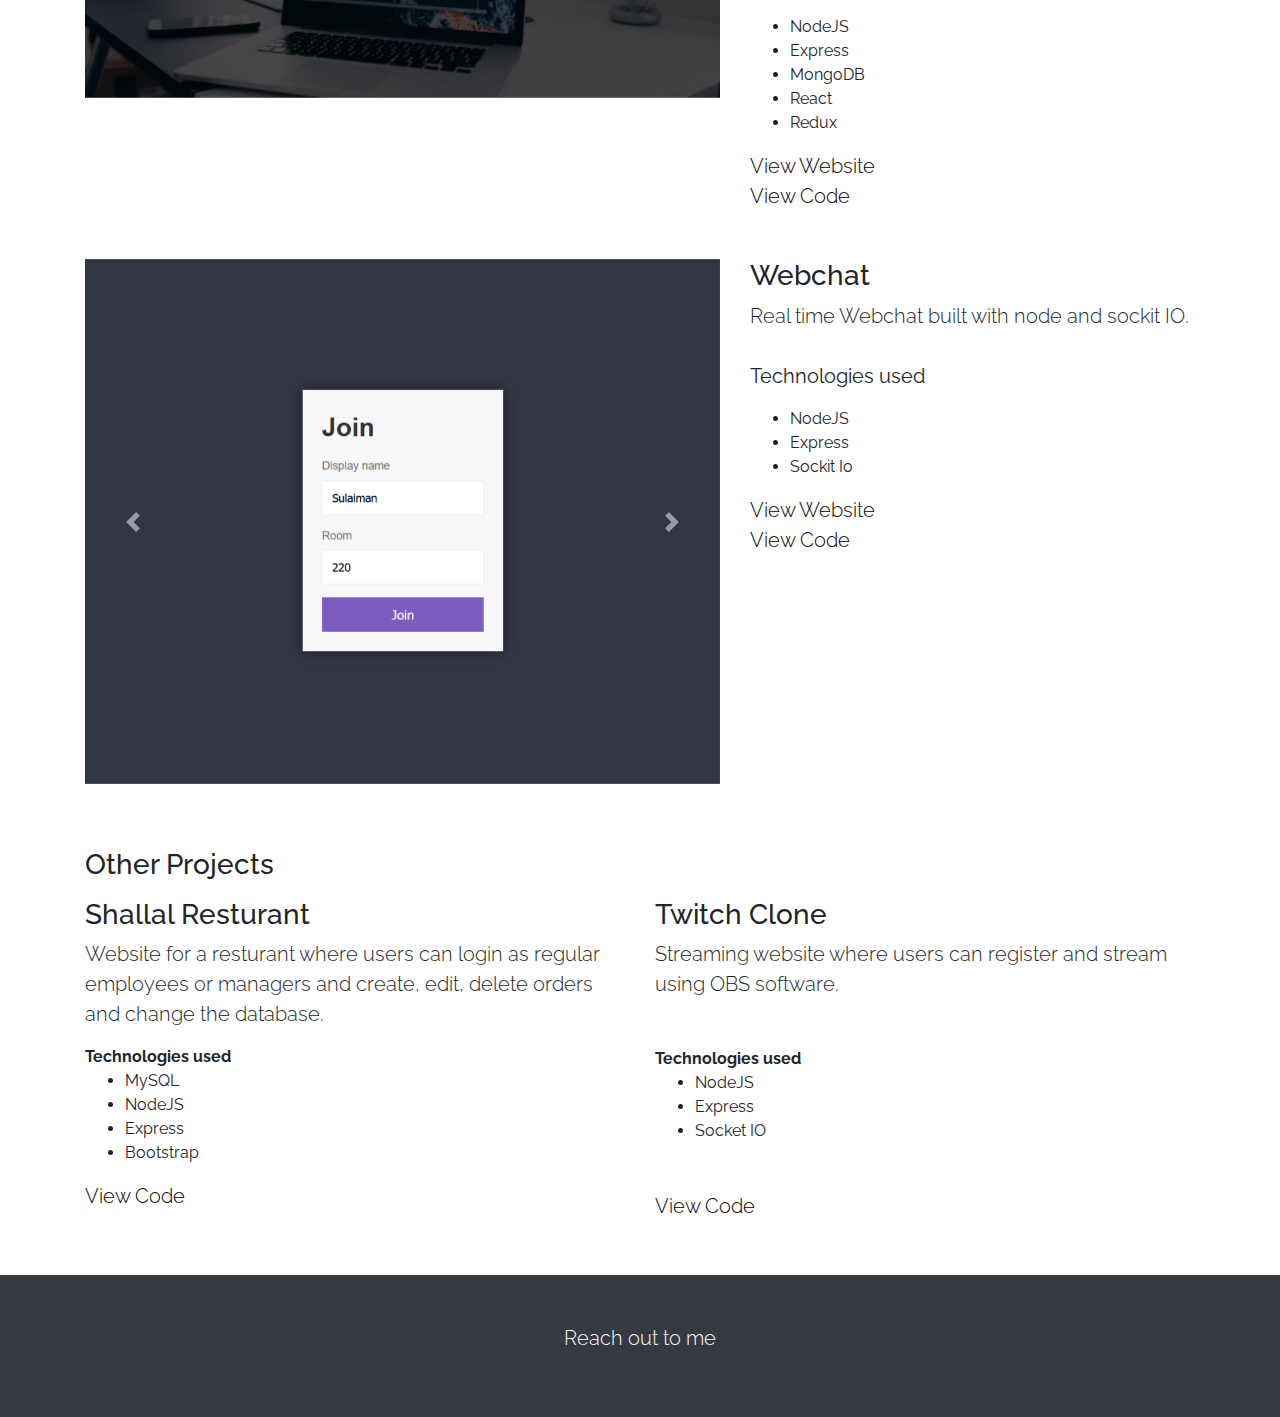
==== commit 498abe73: "modified info" ====
--- a/index.html
+++ b/index.html
@@ -27,10 +27,10 @@
                     <a href="https://github.com/ASoulPro" target="_blank" class="nav-link">Github</a>
                 </li>
                 <li class="nav-item">
-                    <a href="" target="_blank" class="nav-link">LinkedIn</a>
-                </li>
-                <li class="nav-item">
-                    <a href="#explore" target="_blank" class="nav-link">CV</a>
+                    <a href="https://www.linkedin.com/in/sulaiman-alsayari-6a6ab3197/" target="_blank" class="nav-link">LinkedIn</a>
+                </li>
+                <li class="nav-item">
+                    <a href="https://drive.google.com/file/d/1ynXFdWvknbivYT3wTZ-yfTPhsW6QdyTk/view?usp=sharing" target="_blank" class="nav-link">CV</a>
                 </li>
                 <li class="nav-item">
                     <a href="mailto:A.Soul@protonmail.com" target="_blank" class="nav-link">Contact</a>
@@ -44,8 +44,8 @@
             <div id="overlay"></div>
             <div class="container text-center text-white" id="header">
                 <h3 class="display-3 mb-0">Hi, I am Sulaiman</h3>
-                <p class="lead">Fullstack web developer looking for a part-time position position to gain experience and help creating and maintaning valuable projects</p>
-                <a href="#Projects" id="book" class="btn btn-lg btn-primary px-5 mt-3" data-toggle="modal" data-target="#bookingModal">My Projects</a>
+                <p class="lead">Computer Science student and a full stack web developer looking for a cooperative education position to gain experience and help creating and maintaning valuable projects</p>
+                <a href="#Projects" id="book" class="btn btn-lg btn-primary px-5 mt-3" >My Projects</a>
             </div>
     </section>
 
@@ -82,7 +82,7 @@
                         <div id="P1" class="carousel slide" data-ride="carousel">
                             <div class="carousel-inner">
                                 <div class="carousel-item active">
-                                <img src="./images/slider/11.PNG" class="d-block w-100" alt="...">
+                                <img src="./images/slider/1.PNG" class="d-block w-100" alt="...">
                                 </div>
                                 <div class="carousel-item">
                                 <img src="./images/slider/11.PNG" class="d-block w-100" alt="...">
